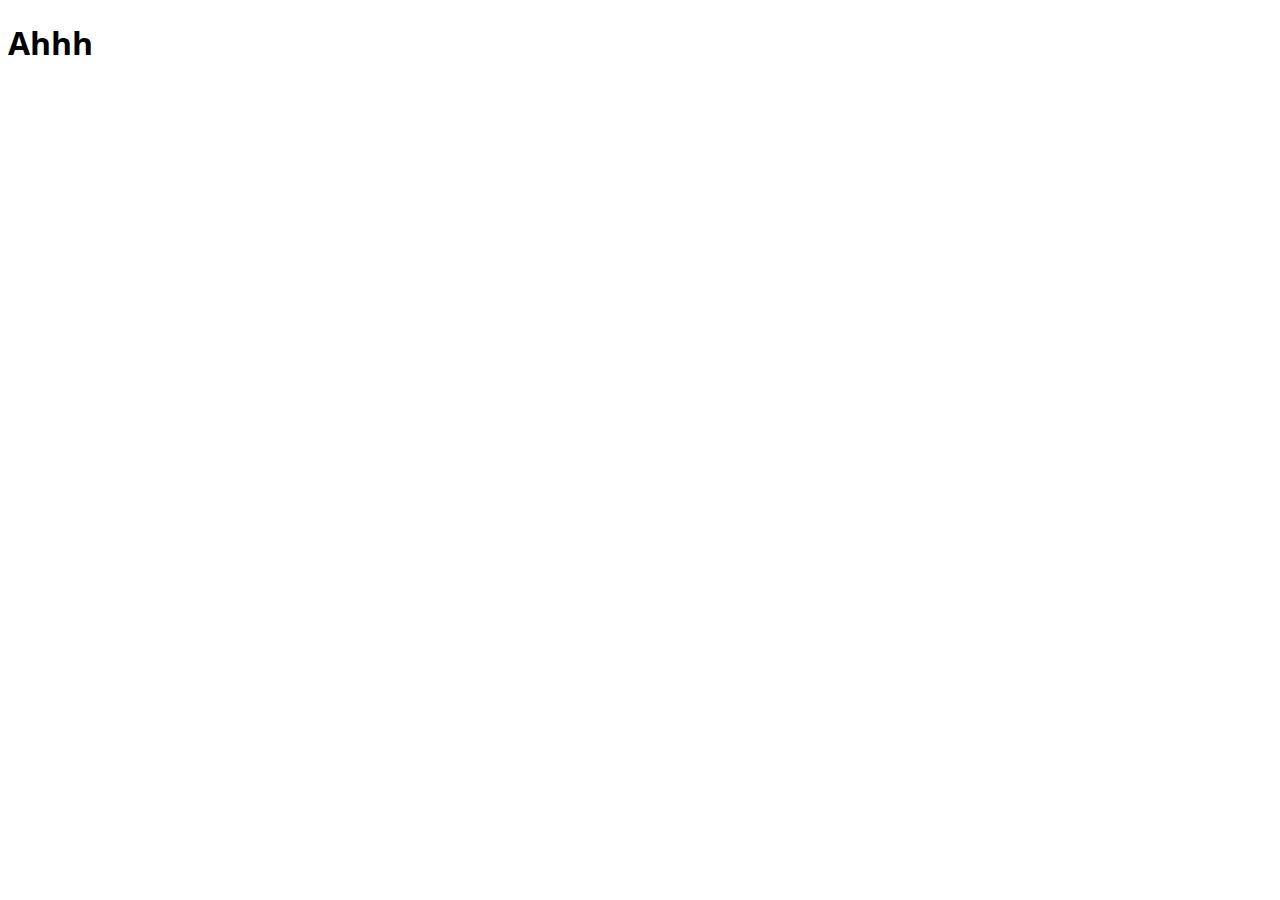
==== index.html @ d7b47904 "Google Fonts" ====
<!DOCTYPE html>
<html lang="en">
<head>
    <meta charset="UTF-8">
    <meta http-equiv="X-UA-Compatible" content="IE=edge">
    <meta name="viewport" content="width=device-width, initial-scale=1.0">
    <title>Projeto DSmovie</title>
    <link rel="stylesheet" href="css/style.css">
</head>
<body>
    <h1>Ahhh</h1>
</body>
</html>
---- css/style.css ----
@import url('https://fonts.googleapis.com/css2?family=Open+Sans:wght@300;400;700&display=swap');

* {
    font-family: 'Open Sans', sans-serif;
}
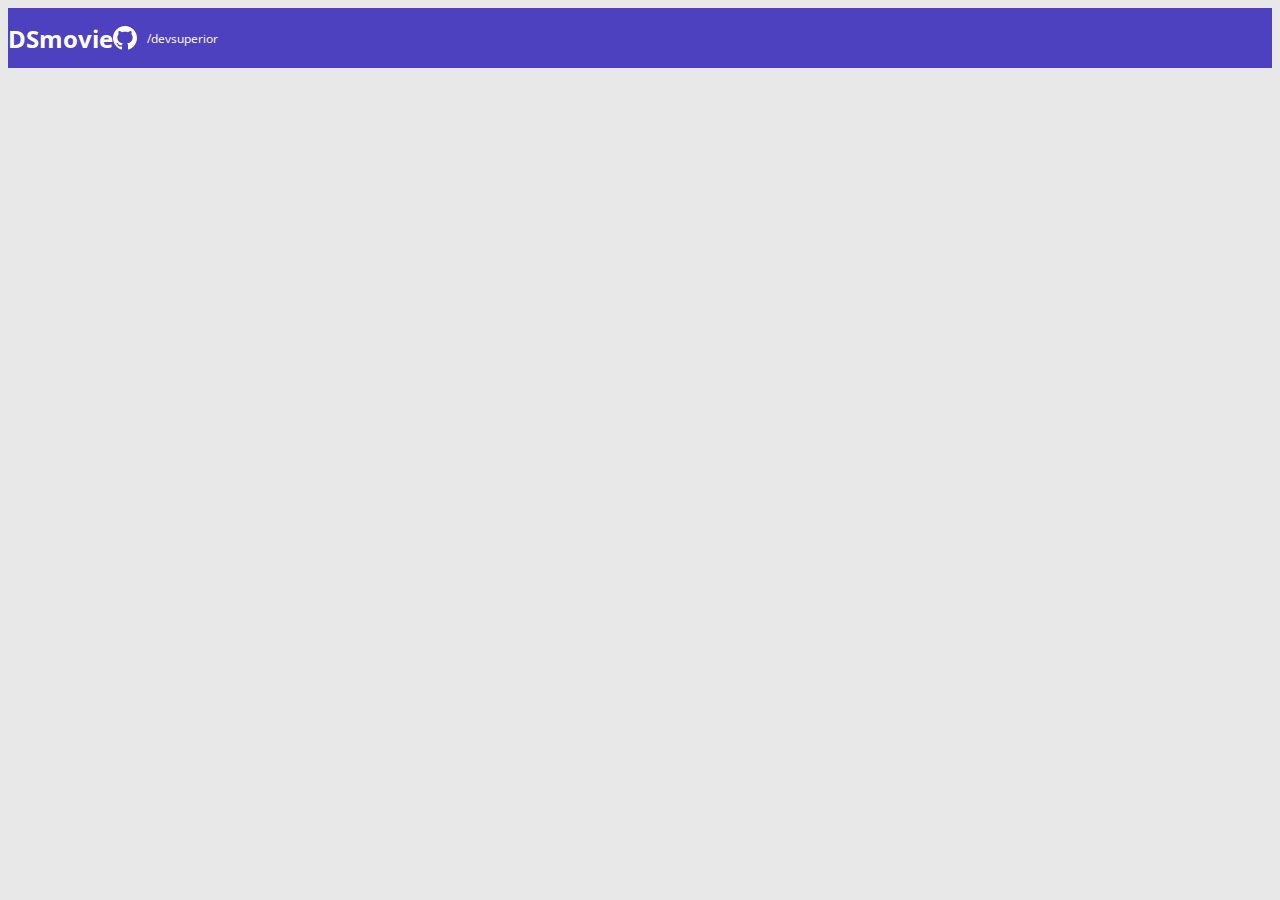
==== commit 4e6716a9: "Barra superior PARTE 2" ====
--- a/index.html
+++ b/index.html
@@ -1,13 +1,26 @@
 <!DOCTYPE html>
 <html lang="en">
+
 <head>
     <meta charset="UTF-8">
     <meta http-equiv="X-UA-Compatible" content="IE=edge">
     <meta name="viewport" content="width=device-width, initial-scale=1.0">
     <title>Projeto DSmovie</title>
+    <link href="https://cdn.jsdelivr.net/npm/bootstrap@5.1.3/dist/css/bootstrap.min.css" rel="stylesheet"
+        integrity="sha384-1BmE4kWBq78iYhFldvKuhfTAU6auU8tT94WrHftjDbrCEXSU1oBoqyl2QvZ6jIW3" crossorigin="anonymous">
     <link rel="stylesheet" href="css/style.css">
 </head>
+
 <body>
-    <h1>Ahhh</h1>
+    <header>
+        <nav class="container">
+            <h1>DSmovie</h1>
+            <div class="dsmovie-contact-container">
+                <img src="img/github.svg" alt="GitHub">
+                <a href="github.com/marcoshgss">/devsuperior</a>
+            </div>
+        </nav>
+    </header>
 </body>
+
 </html>--- a/css/style.css
+++ b/css/style.css
@@ -1,5 +1,57 @@
 @import url('https://fonts.googleapis.com/css2?family=Open+Sans:wght@300;400;700&display=swap');
 
+:root {
+    --bg-gray: #E8E8E8;
+    --color-primary: #4D41C0;
+    --white: #FFFFFF;
+}
+
 * {
+    box-sizing:border-box;
     font-family: 'Open Sans', sans-serif;
+}
+
+h1, h2, h3, h4, h5, h6 {
+    margin: 0;
+}
+
+html, body {
+    background-color: var(--bg-gray);
+}
+
+header {
+    background-color: var(--color-primary);
+    color: var(--white);
+    height: 60px;
+    display: flex;
+    align-items: center;
+}
+
+nav {
+    display: flex;
+    align-items:center;
+    justify-content: space-between;
+}
+
+nav h1 {
+    font-size: 24px;
+    font-weight: 700;
+}
+
+nav a {
+    font-size: 12px;
+    font-weight: 400;
+}
+a, a:hover {
+    text-decoration: none;
+    color: unset;
+}
+
+.dsmovie-contact-container {
+    display: flex;
+    align-items: center;
+}
+
+.dsmovie-contact-container img {
+    margin-right: 10px;
 }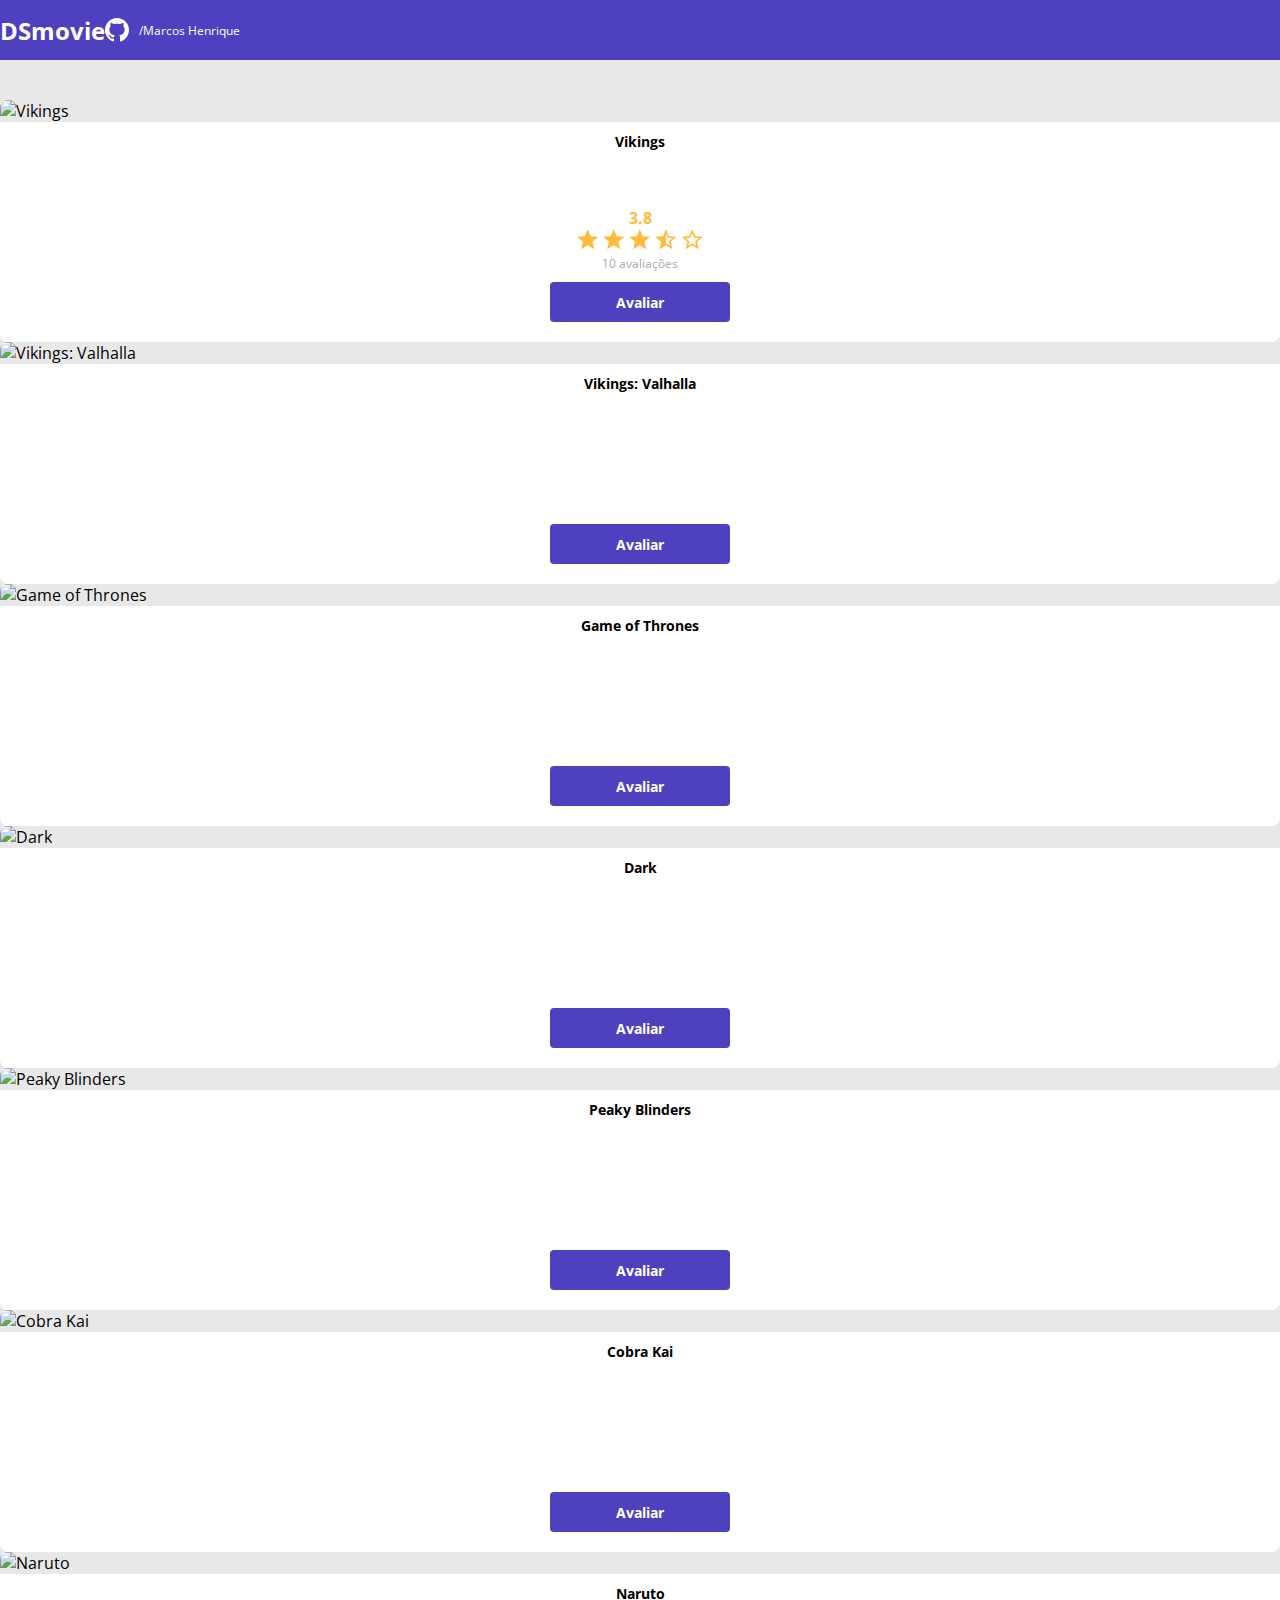
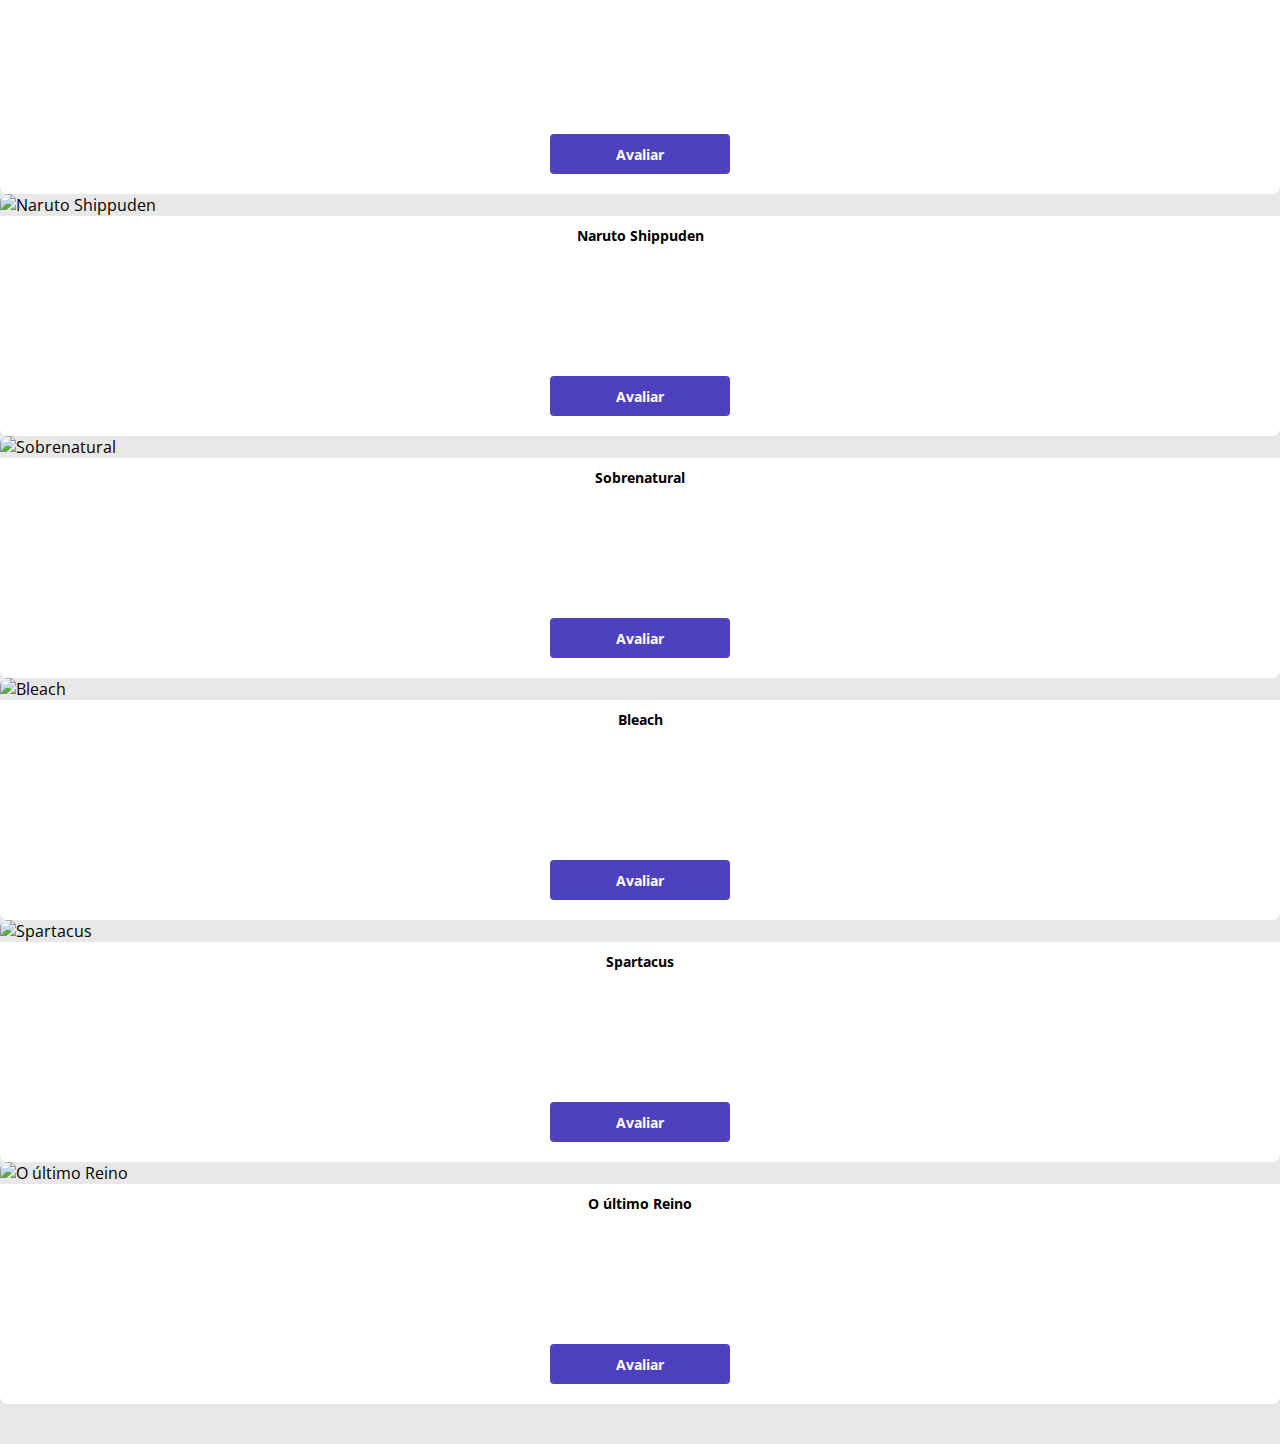
==== commit 2b23aad6: "Avaliação com estrelas" ====
--- a/index.html
+++ b/index.html
@@ -17,10 +17,161 @@
             <h1>DSmovie</h1>
             <div class="dsmovie-contact-container">
                 <img src="img/github.svg" alt="GitHub">
-                <a href="github.com/marcoshgss">/devsuperior</a>
+                <a href="github.com/marcoshgss">/Marcos Henrique</a>
             </div>
         </nav>
     </header>
+
+    <main>
+        <section id="dsmovie-card-list" class="container">
+
+            <div class="row">
+
+                <div class="col-sm-6 col-lg-4 col-xl-3 mb-3">     <!--Responsividade -->
+                    <div class="dsmovie-card">
+                        <img src="https://www.themoviedb.org/t/p/w500_and_h282_face/54kFJxbMdlCwGZstCGGcLNXIisU.jpg" alt="Vikings">
+                        <div class="dsmovie-card-description">
+                            <h3>Vikings</h3>
+                            <div class="dsmovie-card-description-bottom">
+                                <h4>3.8</h4>
+                                <div>
+                                    <img src="img/vect.svg" alt="Star">
+                                    <img src="img/vect.svg" alt="Star">
+                                    <img src="img/vect.svg" alt="Star">
+                                    <img src="img/star-half.svg" alt="Star">
+                                    <img src="img/star-empty.svg" alt="Star">
+                                </div>
+                                <p>10 avaliações</p>
+                                <a class="dsmovie-btn" href="form.html">Avaliar</a>
+                            </div>
+                        </div>
+                    </div>
+                </div>
+
+                <div class="col-sm-6 col-lg-4 col-xl-3 mb-3">
+                    <div class="dsmovie-card">
+                        <img src="https://www.themoviedb.org/t/p/w533_and_h300_bestv2/6eCyV8xiu8Zpiq3bK0Gd6Z5rkOH.jpg"
+                            alt="Vikings: Valhalla">
+                        <div class="dsmovie-card-description">
+                            <h3>Vikings: Valhalla</h3>
+                            <a class="dsmovie-btn" href="form.html">Avaliar</a>
+                        </div>
+                    </div>
+                </div>
+
+                <div class="col-sm-6 col-lg-4 col-xl-3 mb-3">
+                    <div class="dsmovie-card">
+                        <img src="https://www.themoviedb.org/t/p/w533_and_h300_bestv2/sVetwWS1zHN3LQqP2ApGbkQmF2y.jpg"
+                            alt="Game of Thrones">
+                        <div class="dsmovie-card-description">
+                            <h3>Game of Thrones</h3>
+                            <a class="dsmovie-btn" href="form.html">Avaliar</a>
+                        </div>
+                    </div>
+                </div>
+
+                <div class="col-sm-6 col-lg-4 col-xl-3 mb-3">
+                    <div class="dsmovie-card">
+                        <img src="https://www.themoviedb.org/t/p/w533_and_h300_bestv2/75HgaphatW0PDI3XIHQWZUpbhn6.jpg"
+                            alt="Dark">
+                        <div class="dsmovie-card-description">
+                            <h3>Dark</h3>
+                            <a class="dsmovie-btn" href="form.html">Avaliar</a>
+                        </div>
+                    </div>
+                </div>
+
+                <div class="col-sm-6 col-lg-4 col-xl-3 mb-3">
+                    <div class="dsmovie-card">
+                        <img src="https://www.themoviedb.org/t/p/original/wiE9doxiLwq3WCGamDIOb2PqBqc.jpg"
+                            alt="Peaky Blinders">
+                        <div class="dsmovie-card-description">
+                            <h3>Peaky Blinders</h3>
+                            <a class="dsmovie-btn" href="form.html">Avaliar</a>
+                        </div>
+                    </div>
+                </div>
+
+                <div class="col-sm-6 col-lg-4 col-xl-3 mb-3">
+                    <div class="dsmovie-card">
+                        <img src="https://www.themoviedb.org/t/p/w533_and_h300_bestv2/5NrSIzfcBOFI9HRGV4nRYgMGhDU.jpg"
+                            alt="Cobra Kai">
+                        <div class="dsmovie-card-description">
+                            <h3>Cobra Kai</h3>
+                            <a class="dsmovie-btn" href="form.html">Avaliar</a>
+                        </div>
+                    </div>
+                </div>
+
+                <div class="col-sm-6 col-lg-4 col-xl-3 mb-3">
+                    <div class="dsmovie-card">
+                        <img src="https://www.themoviedb.org/t/p/original/qSkN8iour1QcbAoyHOoypBfkX5C.jpg" alt="Naruto">
+                        <div class="dsmovie-card-description">
+                            <h3>Naruto</h3>
+                            <a class="dsmovie-btn" href="form.html">Avaliar</a>
+                        </div>
+                    </div>
+                </div>
+
+                <div class="col-sm-6 col-lg-4 col-xl-3 mb-3">
+                    <div class="dsmovie-card">
+                        <img src="https://www.themoviedb.org/t/p/original/ybOUcd0kijnd7PLhLABfT59g0Lq.jpg"
+                            alt="Naruto Shippuden">
+                        <div class="dsmovie-card-description">
+                            <h3>Naruto Shippuden</h3>
+                            <a class="dsmovie-btn" href="form.html">Avaliar</a>
+                        </div>
+                    </div>
+                </div>
+
+                <div class="col-sm-6 col-lg-4 col-xl-3 mb-3">
+                    <div class="dsmovie-card">
+                        <img src="https://www.themoviedb.org/t/p/original/hwbvLcASBXmYLPni5fEXQpdG1EX.jpg"
+                            alt="Sobrenatural">
+                        <div class="dsmovie-card-description">
+                            <h3>Sobrenatural</h3>
+                            <a class="dsmovie-btn" href="form.html">Avaliar</a>
+                        </div>
+                    </div>
+                </div>
+
+                <div class="col-sm-6 col-lg-4 col-xl-3 mb-3">
+                    <div class="dsmovie-card">
+                        <img src="https://www.themoviedb.org/t/p/original/oeKouYfU9p6i6Jjh3Q920MbVVTA.jpg" alt="Bleach">
+                        <div class="dsmovie-card-description">
+                            <h3>Bleach</h3>
+                            <a class="dsmovie-btn" href="form.html">Avaliar</a>
+                        </div>
+                    </div>
+                </div>
+
+                <div class="col-sm-6 col-lg-4 col-xl-3 mb-3">
+                    <div class="dsmovie-card">
+                        <img src="https://www.themoviedb.org/t/p/original/fdDGZ0Y8QMl8WO8iphDyNHY1QA7.jpg"
+                            alt="Spartacus">
+                        <div class="dsmovie-card-description">
+                            <h3>Spartacus</h3>
+                            <a class="dsmovie-btn" href="form.html">Avaliar</a>
+                        </div>
+                    </div>
+                </div>
+
+                <div class="col-sm-6 col-lg-4 col-xl-3 mb-3">
+                    <div class="dsmovie-card">
+                        <img src="https://www.themoviedb.org/t/p/original/hE0LXTjWvt4XIlbWOigSxjEt4Do.jpg"
+                            alt="O último Reino">
+                        <div class="dsmovie-card-description">
+                            <h3>O último Reino</h3>
+                            <a class="dsmovie-btn" href="form.html">Avaliar</a>
+                        </div>
+                    </div>
+                </div>
+            </div>
+
+        </section>
+
+    </main>
+
 </body>
 
 </html>--- a/css/style.css
+++ b/css/style.css
@@ -2,12 +2,16 @@
 
 :root {
     --bg-gray: #E8E8E8;
+    --text-greay: #4A4A4A;
     --color-primary: #4D41C0;
     --white: #FFFFFF;
+    --text-light-greay: #aaa;
+    --star-yallow: #FFBB3A;
 }
 
 * {
-    box-sizing:border-box;
+    margin: 0;
+    box-sizing: border-box;
     font-family: 'Open Sans', sans-serif;
 }
 
@@ -54,4 +58,114 @@
 
 .dsmovie-contact-container img {
     margin-right: 10px;
+}
+
+#dsmovie-card-list {
+    padding: 40px 0;
+}
+
+.dsmovie-card {
+    width: 100%;
+
+}
+
+.dsmovie-card img {
+    width: 100%;
+    border-radius: 8px 8px 0 0;
+}
+
+.dsmovie-card-description {
+    background-color: var(--white);
+    padding: 10px 20px 20px 20px;
+    display: flex;
+    flex-direction: column;
+    align-items: center;
+    justify-content: space-between;
+    border-radius: 0 0 8px 8px;
+    height: 220px;
+}
+
+.dsmovie-card-description h3 {
+    font-size: 14px;
+    font-weight: 700;
+    margin-bottom: 25px;
+    text-align: center;
+}
+
+.dsmovie-card-description-bottom {
+    display: flex;
+    flex-direction: column;
+    align-items: center;
+}
+
+.dsmovie-card-description-bottom h4 {
+    font-size: 16px;
+    font-weight: 700;
+    color: var(--star-yallow);
+}
+
+.dsmovie-card-description-bottom img {
+    width: 22px;
+}
+
+.dsmovie-card-description-bottom p {
+    font-size: 12px;
+    font-weight: 400;
+    color: var(--text-light-greay);
+    margin-bottom: 10px;
+}
+
+.dsmovie-btn, .dsmovie-btn:hover {
+    width: 180px;
+    height: 40px;
+    background-color: var(--color-primary);
+    color: var(--white);
+    font-size: 14px;
+    font-weight: 700;
+    display: flex;
+    align-items:center;
+    justify-content: center;
+    border-radius: 4px;
+    border: 0;
+}
+
+.dsmovie-form-container{
+    padding: 40px 0;
+    max-width: 450px;
+}
+
+.dsmovie-form-description {
+    background-color: var(--white);
+    padding: 20px;
+    display: flex;
+    flex-direction: column;
+    align-items: center;
+    border-radius: 0 0 8px 8px;
+}
+
+.dsmovie-form {
+    width: 100%;
+}
+
+.dsmovie-form-description h3{
+    font-size: 13px;
+    font-weight: 700;
+    margin-bottom: 20px;
+}
+
+.dsmovie-form-group {
+    margin-bottom: 20px;
+}
+
+.dsmovie-form-group {
+    font-size: 12px;
+    color: var(--text-light-greay);
+}
+
+.dsmovie-form-btn-container {
+    height: 100px;
+    display: flex;
+    flex-direction: column;
+    align-items: center;
+    justify-content: space-between;
 }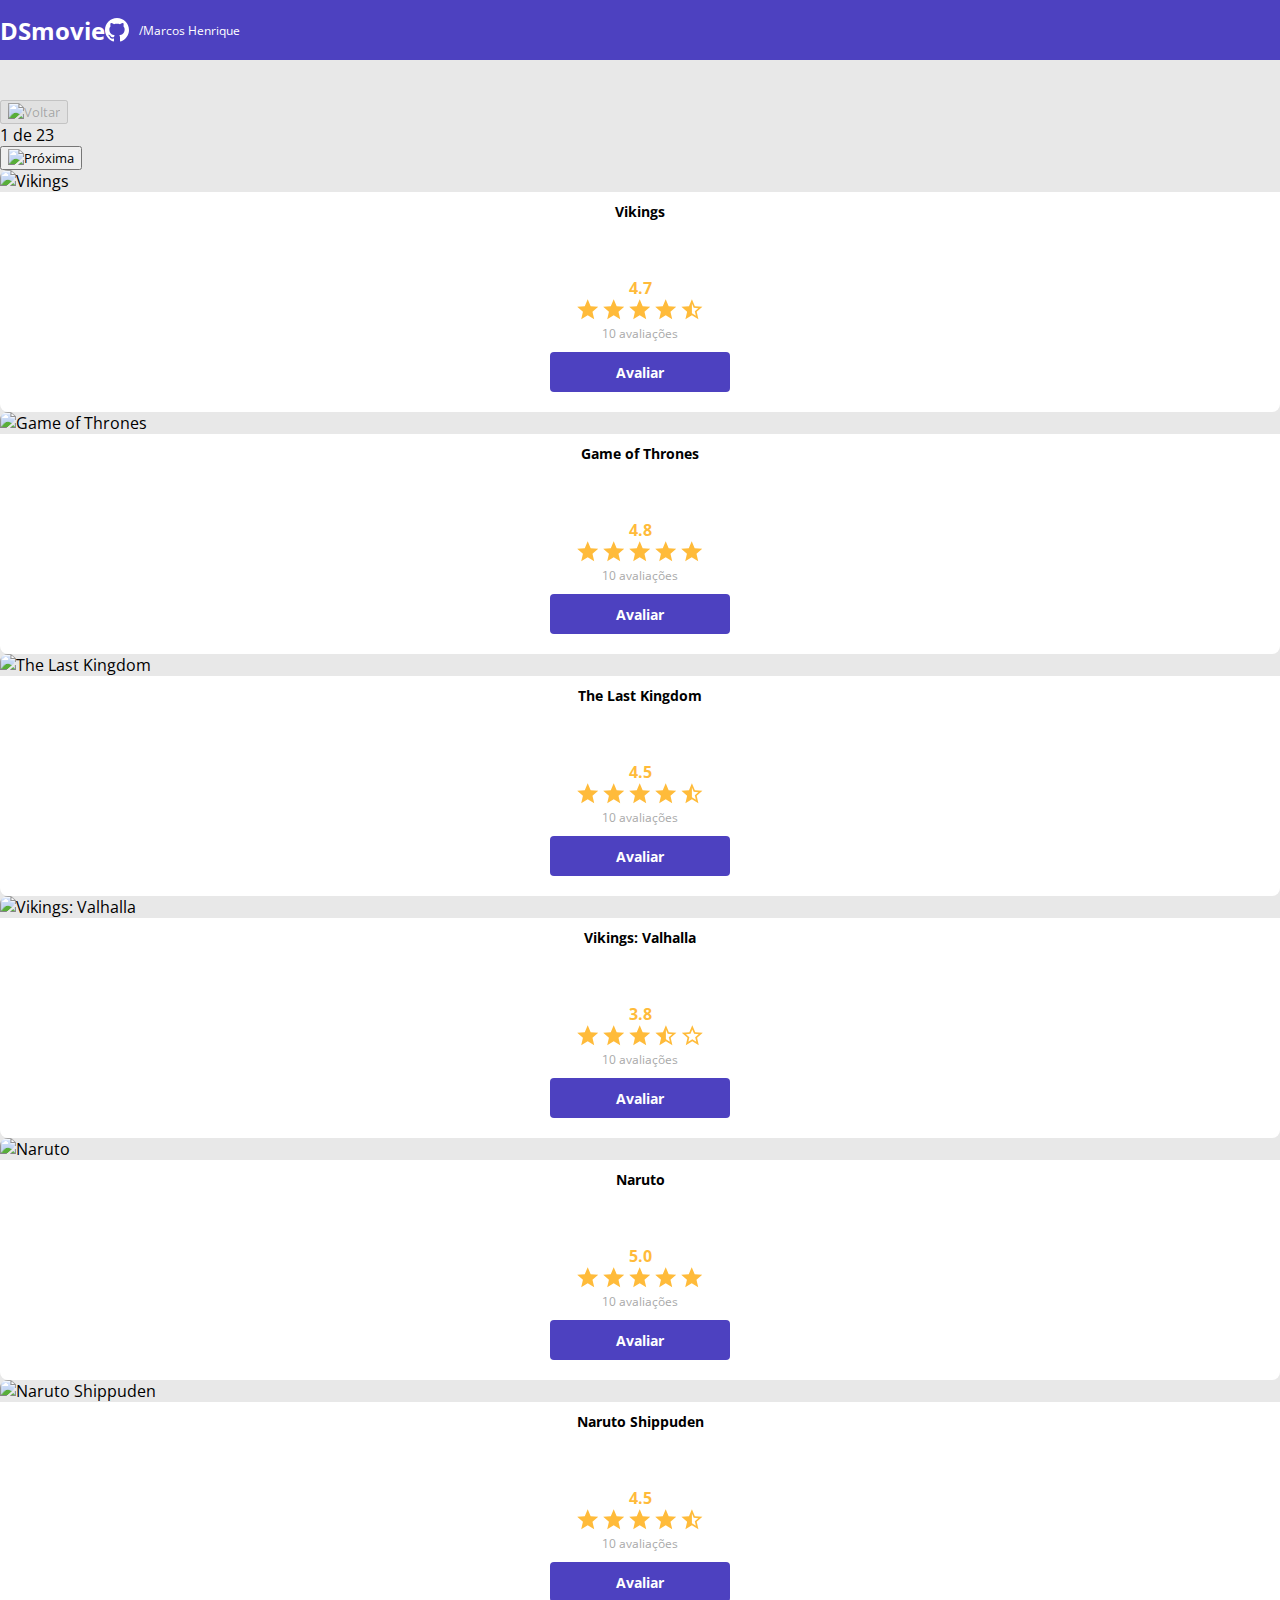
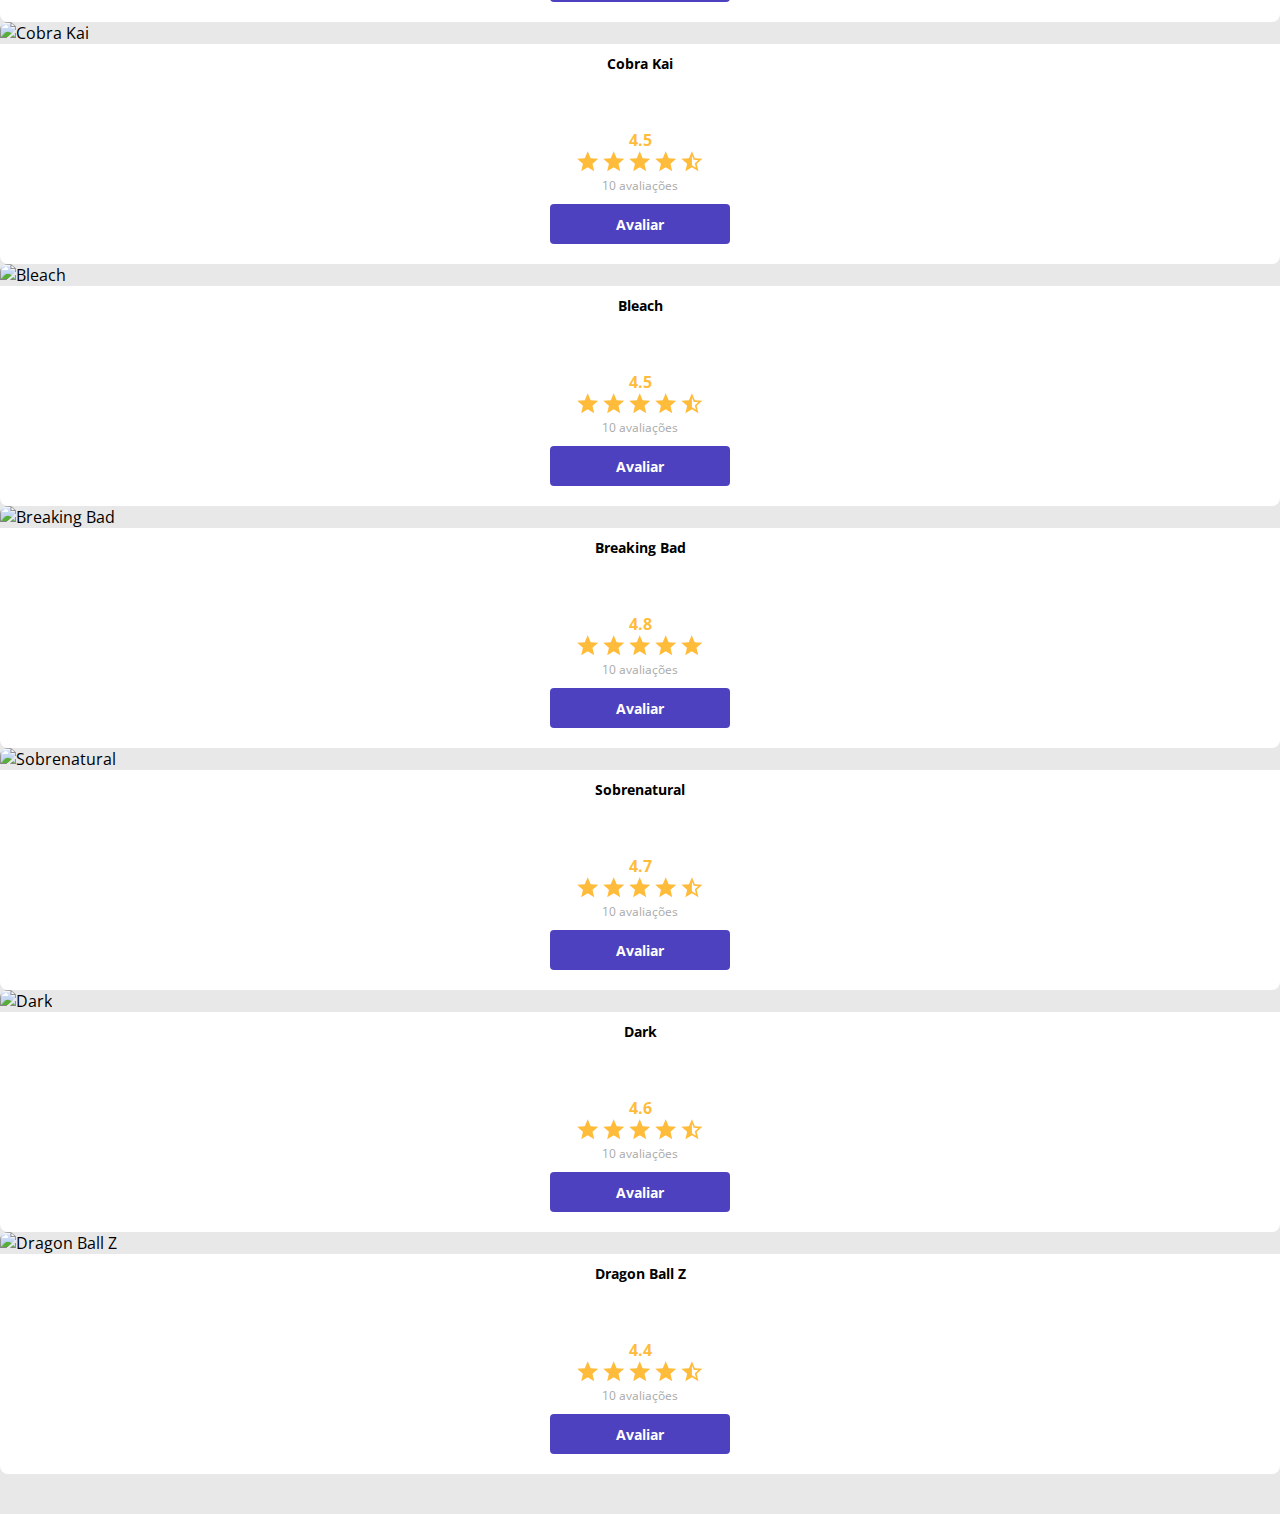
==== commit 877b6f90: "Coloquei outros tipos de series" ====
--- a/index.html
+++ b/index.html
@@ -25,6 +25,18 @@
     <main>
         <section id="dsmovie-card-list" class="container">
 
+            <div class="dsmovie-pagination-container">
+                <div class="dsmovie-pagination-box">
+                    <button disabled> 
+                        <img src="img/arrow.svg" alt="Voltar">
+                    </button>
+                    <p>1 de 23</p>
+                    <button>
+                        <img class="dsmovie-flip-horizontal" src="img/arrow.svg" alt="Próxima">
+                    </button>
+                </div>
+            </div>
+
             <div class="row">
 
                 <div class="col-sm-6 col-lg-4 col-xl-3 mb-3">     <!--Responsividade -->
@@ -33,6 +45,69 @@
                         <div class="dsmovie-card-description">
                             <h3>Vikings</h3>
                             <div class="dsmovie-card-description-bottom">
+                                <h4>4.7</h4>
+                                <div>
+                                    <img src="img/vect.svg" alt="Star">
+                                    <img src="img/vect.svg" alt="Star">
+                                    <img src="img/vect.svg" alt="Star">
+                                    <img src="img/vect.svg" alt="Star">
+                                    <img src="img/star-half.svg" alt="Star">
+                                </div>
+                                <p>10 avaliações</p>
+                                <a class="dsmovie-btn" href="form.html">Avaliar</a>
+                            </div>
+                        </div>
+                    </div>
+                </div>
+
+                <div class="col-sm-6 col-lg-4 col-xl-3 mb-3">     <!--Responsividade -->
+                    <div class="dsmovie-card">
+                        <img src="https://www.themoviedb.org/t/p/original/1oICoQA7bgyyOhDVrPi2iR1CbmH.jpg" alt="Game of Thrones">
+                        <div class="dsmovie-card-description">
+                            <h3>Game of Thrones</h3>
+                            <div class="dsmovie-card-description-bottom">
+                                <h4>4.8</h4>
+                                <div>
+                                    <img src="img/vect.svg" alt="Star">
+                                    <img src="img/vect.svg" alt="Star">
+                                    <img src="img/vect.svg" alt="Star">
+                                    <img src="img/vect.svg" alt="Star">
+                                    <img src="img/vect.svg" alt="Star">
+                                </div>
+                                <p>10 avaliações</p>
+                                <a class="dsmovie-btn" href="form.html">Avaliar</a>
+                            </div>
+                        </div>
+                    </div>
+                </div>
+
+                <div class="col-sm-6 col-lg-4 col-xl-3 mb-3">     <!--Responsividade -->
+                    <div class="dsmovie-card">
+                        <img src="https://www.themoviedb.org/t/p/w533_and_h300_bestv2/QbtctI8EzlhsyFDMUMyG3fli8B.jpg" alt="The Last Kingdom">
+                        <div class="dsmovie-card-description">
+                            <h3>The Last Kingdom</h3>
+                            <div class="dsmovie-card-description-bottom">
+                                <h4>4.5</h4>
+                                <div>
+                                    <img src="img/vect.svg" alt="Star">
+                                    <img src="img/vect.svg" alt="Star">
+                                    <img src="img/vect.svg" alt="Star">
+                                    <img src="img/vect.svg" alt="Star">
+                                    <img src="img/star-half.svg" alt="Star">
+                                </div>
+                                <p>10 avaliações</p>
+                                <a class="dsmovie-btn" href="form.html">Avaliar</a>
+                            </div>
+                        </div>
+                    </div>
+                </div>
+
+                <div class="col-sm-6 col-lg-4 col-xl-3 mb-3">     <!--Responsividade -->
+                    <div class="dsmovie-card">
+                        <img src="https://www.themoviedb.org/t/p/w533_and_h300_bestv2/6eCyV8xiu8Zpiq3bK0Gd6Z5rkOH.jpg" alt="Vikings: Valhalla">
+                        <div class="dsmovie-card-description">
+                            <h3>Vikings: Valhalla</h3>
+                            <div class="dsmovie-card-description-bottom">
                                 <h4>3.8</h4>
                                 <div>
                                     <img src="img/vect.svg" alt="Star">
@@ -48,124 +123,175 @@
                     </div>
                 </div>
 
-                <div class="col-sm-6 col-lg-4 col-xl-3 mb-3">
-                    <div class="dsmovie-card">
-                        <img src="https://www.themoviedb.org/t/p/w533_and_h300_bestv2/6eCyV8xiu8Zpiq3bK0Gd6Z5rkOH.jpg"
-                            alt="Vikings: Valhalla">
-                        <div class="dsmovie-card-description">
-                            <h3>Vikings: Valhalla</h3>
-                            <a class="dsmovie-btn" href="form.html">Avaliar</a>
-                        </div>
-                    </div>
-                </div>
-
-                <div class="col-sm-6 col-lg-4 col-xl-3 mb-3">
-                    <div class="dsmovie-card">
-                        <img src="https://www.themoviedb.org/t/p/w533_and_h300_bestv2/sVetwWS1zHN3LQqP2ApGbkQmF2y.jpg"
-                            alt="Game of Thrones">
-                        <div class="dsmovie-card-description">
-                            <h3>Game of Thrones</h3>
-                            <a class="dsmovie-btn" href="form.html">Avaliar</a>
-                        </div>
-                    </div>
-                </div>
-
-                <div class="col-sm-6 col-lg-4 col-xl-3 mb-3">
-                    <div class="dsmovie-card">
-                        <img src="https://www.themoviedb.org/t/p/w533_and_h300_bestv2/75HgaphatW0PDI3XIHQWZUpbhn6.jpg"
-                            alt="Dark">
+                <div class="col-sm-6 col-lg-4 col-xl-3 mb-3">     <!--Responsividade -->
+                    <div class="dsmovie-card">
+                        <img src="https://wallpapercave.com/wp/wp2715260.jpg" alt="Naruto">
+                        <div class="dsmovie-card-description">
+                            <h3>Naruto</h3>
+                            <div class="dsmovie-card-description-bottom">
+                                <h4>5.0</h4>
+                                <div>
+                                    <img src="img/vect.svg" alt="Star">
+                                    <img src="img/vect.svg" alt="Star">
+                                    <img src="img/vect.svg" alt="Star">
+                                    <img src="img/vect.svg" alt="Star">
+                                    <img src="img/vect.svg" alt="Star">
+                                </div>
+                                <p>10 avaliações</p>
+                                <a class="dsmovie-btn" href="form.html">Avaliar</a>
+                            </div>
+                        </div>
+                    </div>
+                </div>
+
+                <div class="col-sm-6 col-lg-4 col-xl-3 mb-3">     <!--Responsividade -->
+                    <div class="dsmovie-card">
+                        <img src="https://www.themoviedb.org/t/p/original/ybOUcd0kijnd7PLhLABfT59g0Lq.jpg" alt="Naruto Shippuden">
+                        <div class="dsmovie-card-description">
+                            <h3>Naruto Shippuden</h3>
+                            <div class="dsmovie-card-description-bottom">
+                                <h4>4.5</h4>
+                                <div>
+                                    <img src="img/vect.svg" alt="Star">
+                                    <img src="img/vect.svg" alt="Star">
+                                    <img src="img/vect.svg" alt="Star">
+                                    <img src="img/vect.svg" alt="Star">
+                                    <img src="img/star-half.svg" alt="Star">
+                                </div>
+                                <p>10 avaliações</p>
+                                <a class="dsmovie-btn" href="form.html">Avaliar</a>
+                            </div>
+                        </div>
+                    </div>
+                </div>
+
+                <div class="col-sm-6 col-lg-4 col-xl-3 mb-3">     <!--Responsividade -->
+                    <div class="dsmovie-card">
+                        <img src="https://www.themoviedb.org/t/p/w533_and_h300_bestv2/5NrSIzfcBOFI9HRGV4nRYgMGhDU.jpg" alt="Cobra Kai">
+                        <div class="dsmovie-card-description">
+                            <h3>Cobra Kai</h3>
+                            <div class="dsmovie-card-description-bottom">
+                                <h4>4.5</h4>
+                                <div>
+                                    <img src="img/vect.svg" alt="Star">
+                                    <img src="img/vect.svg" alt="Star">
+                                    <img src="img/vect.svg" alt="Star">
+                                    <img src="img/vect.svg" alt="Star">
+                                    <img src="img/star-half.svg" alt="Star">
+                                </div>
+                                <p>10 avaliações</p>
+                                <a class="dsmovie-btn" href="form.html">Avaliar</a>
+                            </div>
+                        </div>
+                    </div>
+                </div>
+
+                <div class="col-sm-6 col-lg-4 col-xl-3 mb-3">     <!--Responsividade -->
+                    <div class="dsmovie-card">
+                        <img src="https://wallpapercave.com/wp/wp2852288.jpg" alt="Bleach">
+                        <div class="dsmovie-card-description">
+                            <h3>Bleach</h3>
+                            <div class="dsmovie-card-description-bottom">
+                                <h4>4.5</h4>
+                                <div>
+                                    <img src="img/vect.svg" alt="Star">
+                                    <img src="img/vect.svg" alt="Star">
+                                    <img src="img/vect.svg" alt="Star">
+                                    <img src="img/vect.svg" alt="Star">
+                                    <img src="img/star-half.svg" alt="Star">
+                                </div>
+                                <p>10 avaliações</p>
+                                <a class="dsmovie-btn" href="form.html">Avaliar</a>
+                            </div>
+                        </div>
+                    </div>
+                </div>
+
+                <div class="col-sm-6 col-lg-4 col-xl-3 mb-3">     <!--Responsividade -->
+                    <div class="dsmovie-card">
+                        <img src="https://www.themoviedb.org/t/p/original/scGGbGjVbNyqKbJ6QnlPPY5je0v.jpg" alt="Breaking Bad">
+                        <div class="dsmovie-card-description">
+                            <h3>Breaking Bad</h3>
+                            <div class="dsmovie-card-description-bottom">
+                                <h4>4.8</h4>
+                                <div>
+                                    <img src="img/vect.svg" alt="Star">
+                                    <img src="img/vect.svg" alt="Star">
+                                    <img src="img/vect.svg" alt="Star">
+                                    <img src="img/vect.svg" alt="Star">
+                                    <img src="img/vect.svg" alt="Star">
+                                </div>
+                                <p>10 avaliações</p>
+                                <a class="dsmovie-btn" href="form.html">Avaliar</a>
+                            </div>
+                        </div>
+                    </div>
+                </div>
+
+                <div class="col-sm-6 col-lg-4 col-xl-3 mb-3">     <!--Responsividade -->
+                    <div class="dsmovie-card">
+                        <img src="https://www.themoviedb.org/t/p/original/hwbvLcASBXmYLPni5fEXQpdG1EX.jpg" alt="Sobrenatural">
+                        <div class="dsmovie-card-description">
+                            <h3>Sobrenatural</h3>
+                            <div class="dsmovie-card-description-bottom">
+                                <h4>4.7</h4>
+                                <div>
+                                    <img src="img/vect.svg" alt="Star">
+                                    <img src="img/vect.svg" alt="Star">
+                                    <img src="img/vect.svg" alt="Star">
+                                    <img src="img/vect.svg" alt="Star">
+                                    <img src="img/star-half.svg" alt="Star">
+                                </div>
+                                <p>10 avaliações</p>
+                                <a class="dsmovie-btn" href="form.html">Avaliar</a>
+                            </div>
+                        </div>
+                    </div>
+                </div>
+
+                <div class="col-sm-6 col-lg-4 col-xl-3 mb-3">     <!--Responsividade -->
+                    <div class="dsmovie-card">
+                        <img src="https://www.themoviedb.org/t/p/original/bCr7Ph88sCMavpiJmjnAlvvuCqa.jpg" alt="Dark">
                         <div class="dsmovie-card-description">
                             <h3>Dark</h3>
-                            <a class="dsmovie-btn" href="form.html">Avaliar</a>
-                        </div>
-                    </div>
-                </div>
-
-                <div class="col-sm-6 col-lg-4 col-xl-3 mb-3">
-                    <div class="dsmovie-card">
-                        <img src="https://www.themoviedb.org/t/p/original/wiE9doxiLwq3WCGamDIOb2PqBqc.jpg"
-                            alt="Peaky Blinders">
-                        <div class="dsmovie-card-description">
-                            <h3>Peaky Blinders</h3>
-                            <a class="dsmovie-btn" href="form.html">Avaliar</a>
-                        </div>
-                    </div>
-                </div>
-
-                <div class="col-sm-6 col-lg-4 col-xl-3 mb-3">
-                    <div class="dsmovie-card">
-                        <img src="https://www.themoviedb.org/t/p/w533_and_h300_bestv2/5NrSIzfcBOFI9HRGV4nRYgMGhDU.jpg"
-                            alt="Cobra Kai">
-                        <div class="dsmovie-card-description">
-                            <h3>Cobra Kai</h3>
-                            <a class="dsmovie-btn" href="form.html">Avaliar</a>
-                        </div>
-                    </div>
-                </div>
-
-                <div class="col-sm-6 col-lg-4 col-xl-3 mb-3">
-                    <div class="dsmovie-card">
-                        <img src="https://www.themoviedb.org/t/p/original/qSkN8iour1QcbAoyHOoypBfkX5C.jpg" alt="Naruto">
-                        <div class="dsmovie-card-description">
-                            <h3>Naruto</h3>
-                            <a class="dsmovie-btn" href="form.html">Avaliar</a>
-                        </div>
-                    </div>
-                </div>
-
-                <div class="col-sm-6 col-lg-4 col-xl-3 mb-3">
-                    <div class="dsmovie-card">
-                        <img src="https://www.themoviedb.org/t/p/original/ybOUcd0kijnd7PLhLABfT59g0Lq.jpg"
-                            alt="Naruto Shippuden">
-                        <div class="dsmovie-card-description">
-                            <h3>Naruto Shippuden</h3>
-                            <a class="dsmovie-btn" href="form.html">Avaliar</a>
-                        </div>
-                    </div>
-                </div>
-
-                <div class="col-sm-6 col-lg-4 col-xl-3 mb-3">
-                    <div class="dsmovie-card">
-                        <img src="https://www.themoviedb.org/t/p/original/hwbvLcASBXmYLPni5fEXQpdG1EX.jpg"
-                            alt="Sobrenatural">
-                        <div class="dsmovie-card-description">
-                            <h3>Sobrenatural</h3>
-                            <a class="dsmovie-btn" href="form.html">Avaliar</a>
-                        </div>
-                    </div>
-                </div>
-
-                <div class="col-sm-6 col-lg-4 col-xl-3 mb-3">
-                    <div class="dsmovie-card">
-                        <img src="https://www.themoviedb.org/t/p/original/oeKouYfU9p6i6Jjh3Q920MbVVTA.jpg" alt="Bleach">
-                        <div class="dsmovie-card-description">
-                            <h3>Bleach</h3>
-                            <a class="dsmovie-btn" href="form.html">Avaliar</a>
-                        </div>
-                    </div>
-                </div>
-
-                <div class="col-sm-6 col-lg-4 col-xl-3 mb-3">
-                    <div class="dsmovie-card">
-                        <img src="https://www.themoviedb.org/t/p/original/fdDGZ0Y8QMl8WO8iphDyNHY1QA7.jpg"
-                            alt="Spartacus">
-                        <div class="dsmovie-card-description">
-                            <h3>Spartacus</h3>
-                            <a class="dsmovie-btn" href="form.html">Avaliar</a>
-                        </div>
-                    </div>
-                </div>
-
-                <div class="col-sm-6 col-lg-4 col-xl-3 mb-3">
-                    <div class="dsmovie-card">
-                        <img src="https://www.themoviedb.org/t/p/original/hE0LXTjWvt4XIlbWOigSxjEt4Do.jpg"
-                            alt="O último Reino">
-                        <div class="dsmovie-card-description">
-                            <h3>O último Reino</h3>
-                            <a class="dsmovie-btn" href="form.html">Avaliar</a>
-                        </div>
-                    </div>
-                </div>
+                            <div class="dsmovie-card-description-bottom">
+                                <h4>4.6</h4>
+                                <div>
+                                    <img src="img/vect.svg" alt="Star">
+                                    <img src="img/vect.svg" alt="Star">
+                                    <img src="img/vect.svg" alt="Star">
+                                    <img src="img/vect.svg" alt="Star">
+                                    <img src="img/star-half.svg" alt="Star">
+                                </div>
+                                <p>10 avaliações</p>
+                                <a class="dsmovie-btn" href="form.html">Avaliar</a>
+                            </div>
+                        </div>
+                    </div>
+                </div>
+
+                <div class="col-sm-6 col-lg-4 col-xl-3 mb-3">     <!--Responsividade -->
+                    <div class="dsmovie-card">
+                        <img src="https://www.themoviedb.org/t/p/original/y1DQTFlJAn8mhDQx9PMUfYTO78j.jpg" alt="Dragon Ball Z">
+                        <div class="dsmovie-card-description">
+                            <h3>Dragon Ball Z</h3>
+                            <div class="dsmovie-card-description-bottom">
+                                <h4>4.4</h4>
+                                <div>
+                                    <img src="img/vect.svg" alt="Star">
+                                    <img src="img/vect.svg" alt="Star">
+                                    <img src="img/vect.svg" alt="Star">
+                                    <img src="img/vect.svg" alt="Star">
+                                    <img src="img/star-half.svg" alt="Star">
+                                </div>
+                                <p>10 avaliações</p>
+                                <a class="dsmovie-btn" href="form.html">Avaliar</a>
+                            </div>
+                        </div>
+                    </div>
+                </div>
+
+
             </div>
 
         </section>
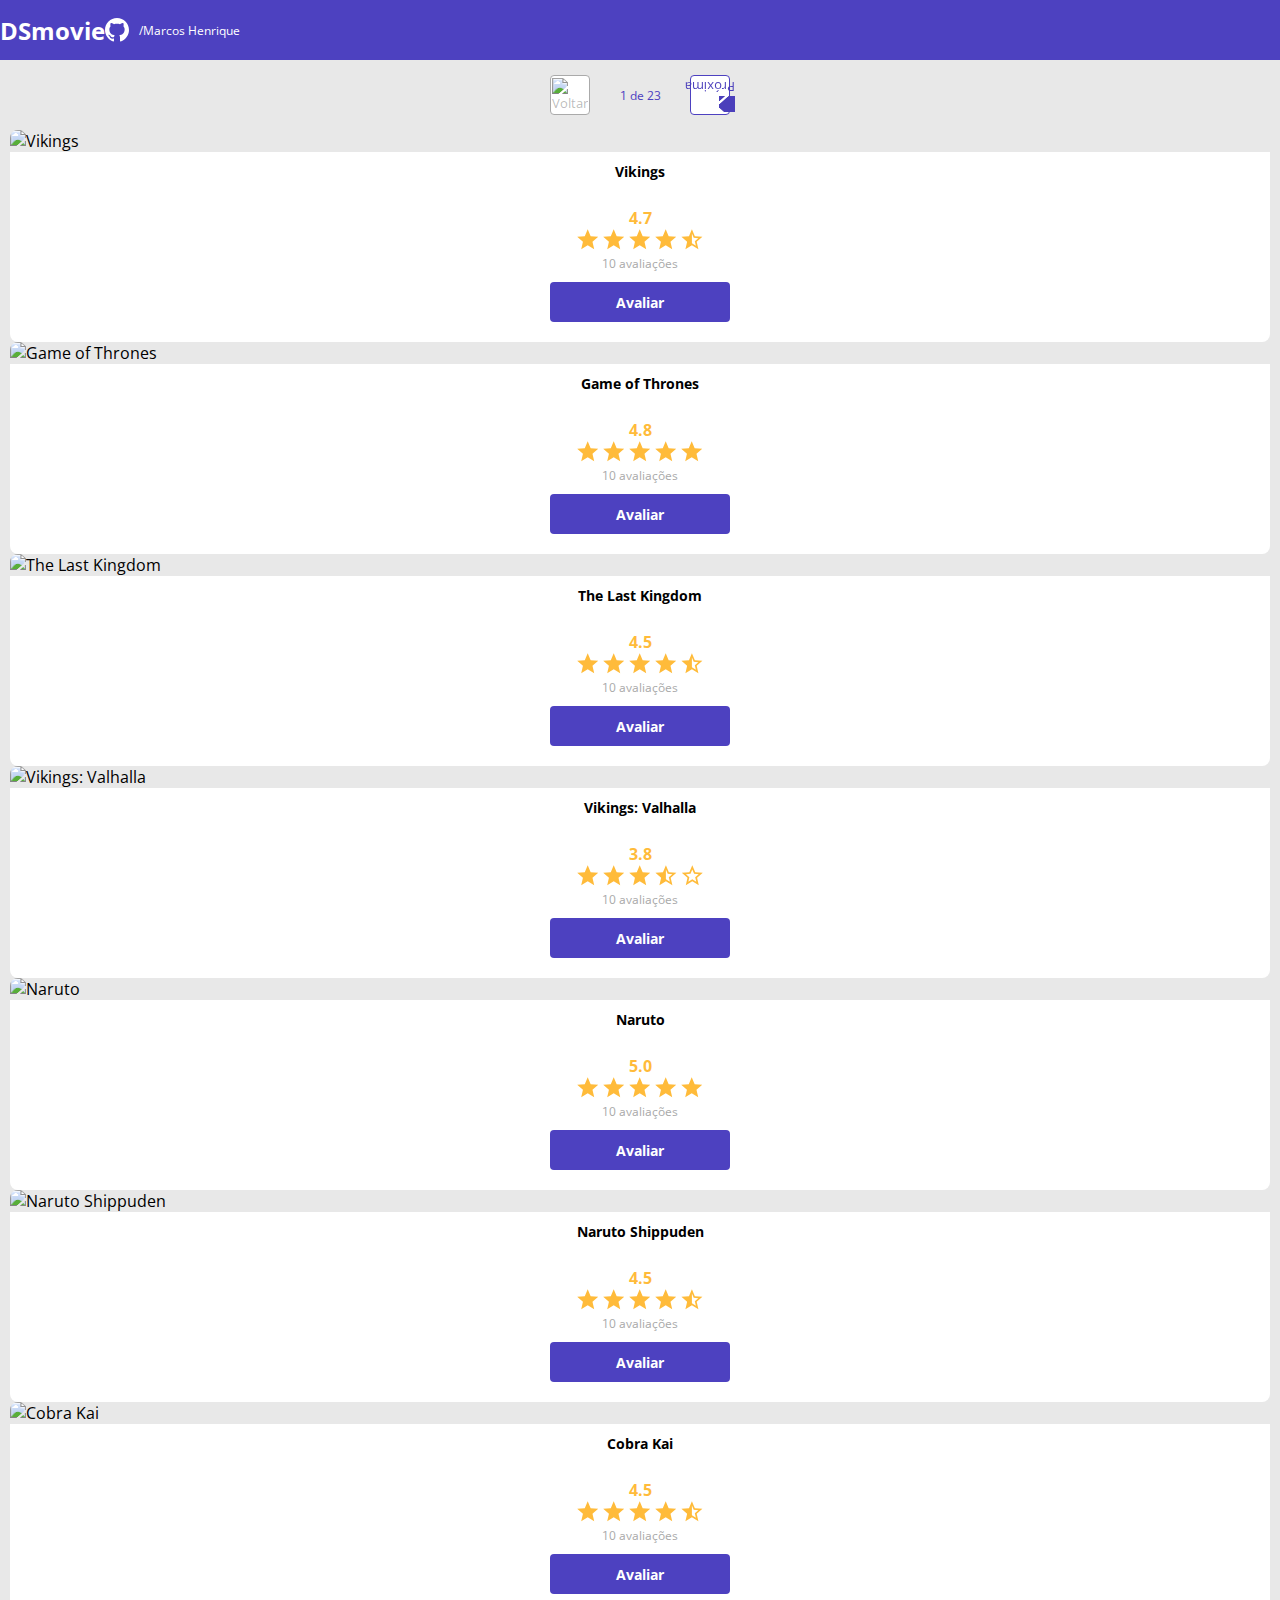
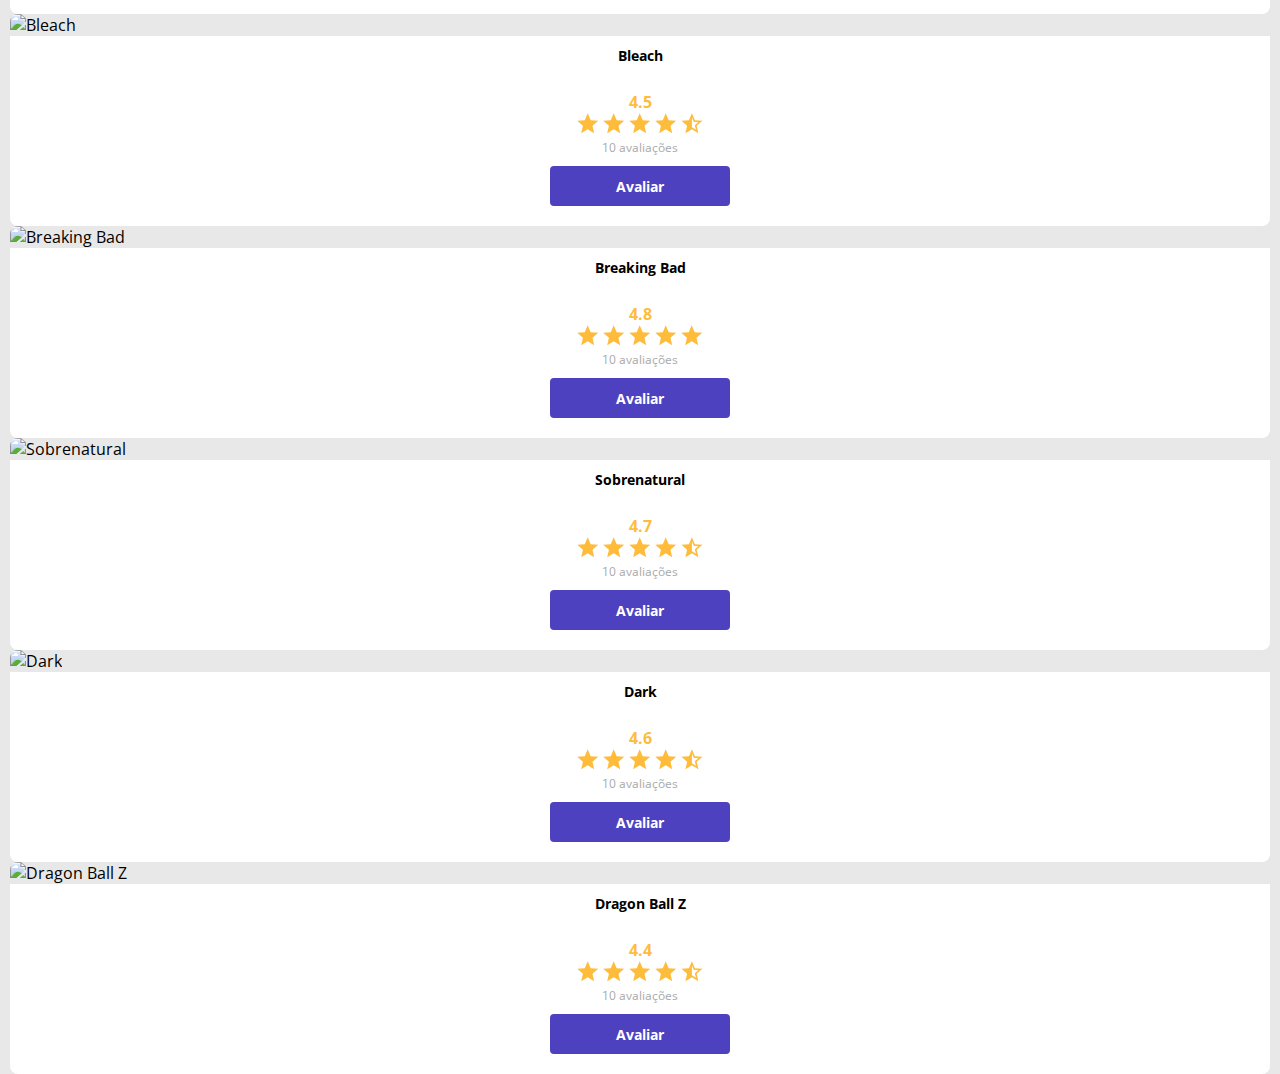
==== commit a5eb39f0: "Update de link" ====
--- a/index.html
+++ b/index.html
@@ -17,7 +17,7 @@
             <h1>DSmovie</h1>
             <div class="dsmovie-contact-container">
                 <img src="img/github.svg" alt="GitHub">
-                <a href="github.com/marcoshgss">/Marcos Henrique</a>
+                <a href="https://github.com/marcoshgss">/Marcos Henrique</a>
             </div>
         </nav>
     </header>
--- a/css/style.css
+++ b/css/style.css
@@ -61,7 +61,7 @@
 }
 
 #dsmovie-card-list {
-    padding: 40px 0;
+    padding: 0px 10px;
 }
 
 .dsmovie-card {
@@ -82,13 +82,13 @@
     align-items: center;
     justify-content: space-between;
     border-radius: 0 0 8px 8px;
-    height: 220px;
+    height: 190px;
 }
 
 .dsmovie-card-description h3 {
     font-size: 14px;
     font-weight: 700;
-    margin-bottom: 25px;
+    margin-bottom: 10px;
     text-align: center;
 }
 
@@ -168,4 +168,51 @@
     flex-direction: column;
     align-items: center;
     justify-content: space-between;
+}
+
+.dsmovie-pagination-container {
+    padding: 15px 0;
+    display: flex;
+    justify-content: center;
+}
+
+.dsmovie-pagination-box {    
+    width: 180px;
+    display: flex;
+    justify-content: space-between;
+    align-items: center;
+}
+
+.dsmovie-pagination-box p {
+    margin: 0;
+    font-size: 12px;
+    color: var(--color-primary);
+    font-weight: 400;
+}
+
+.dsmovie-pagination-box button {
+    width: 40px;
+    height: 40px;
+    border: 1px solid var(--color-primary);
+    border-radius: 4px;
+    background-color: var(--white);
+    display: flex;
+    justify-content: center;
+    align-items: center;
+}
+
+.dsmovie-pagination-box button img {
+    filter: brightness(0) saturate(100%) invert(18%) sepia(98%) saturate(2318%) hue-rotate(240deg) brightness(91%) contrast(86%);
+}
+
+.dsmovie-pagination-box button:disabled {
+    border: 1px solid var(--text-light-greay);
+}
+
+.dsmovie-pagination-box button:disabled img {
+    filter: unset;
+}
+
+.dsmovie-flip-horizontal {
+    transform: rotate(180deg);
 }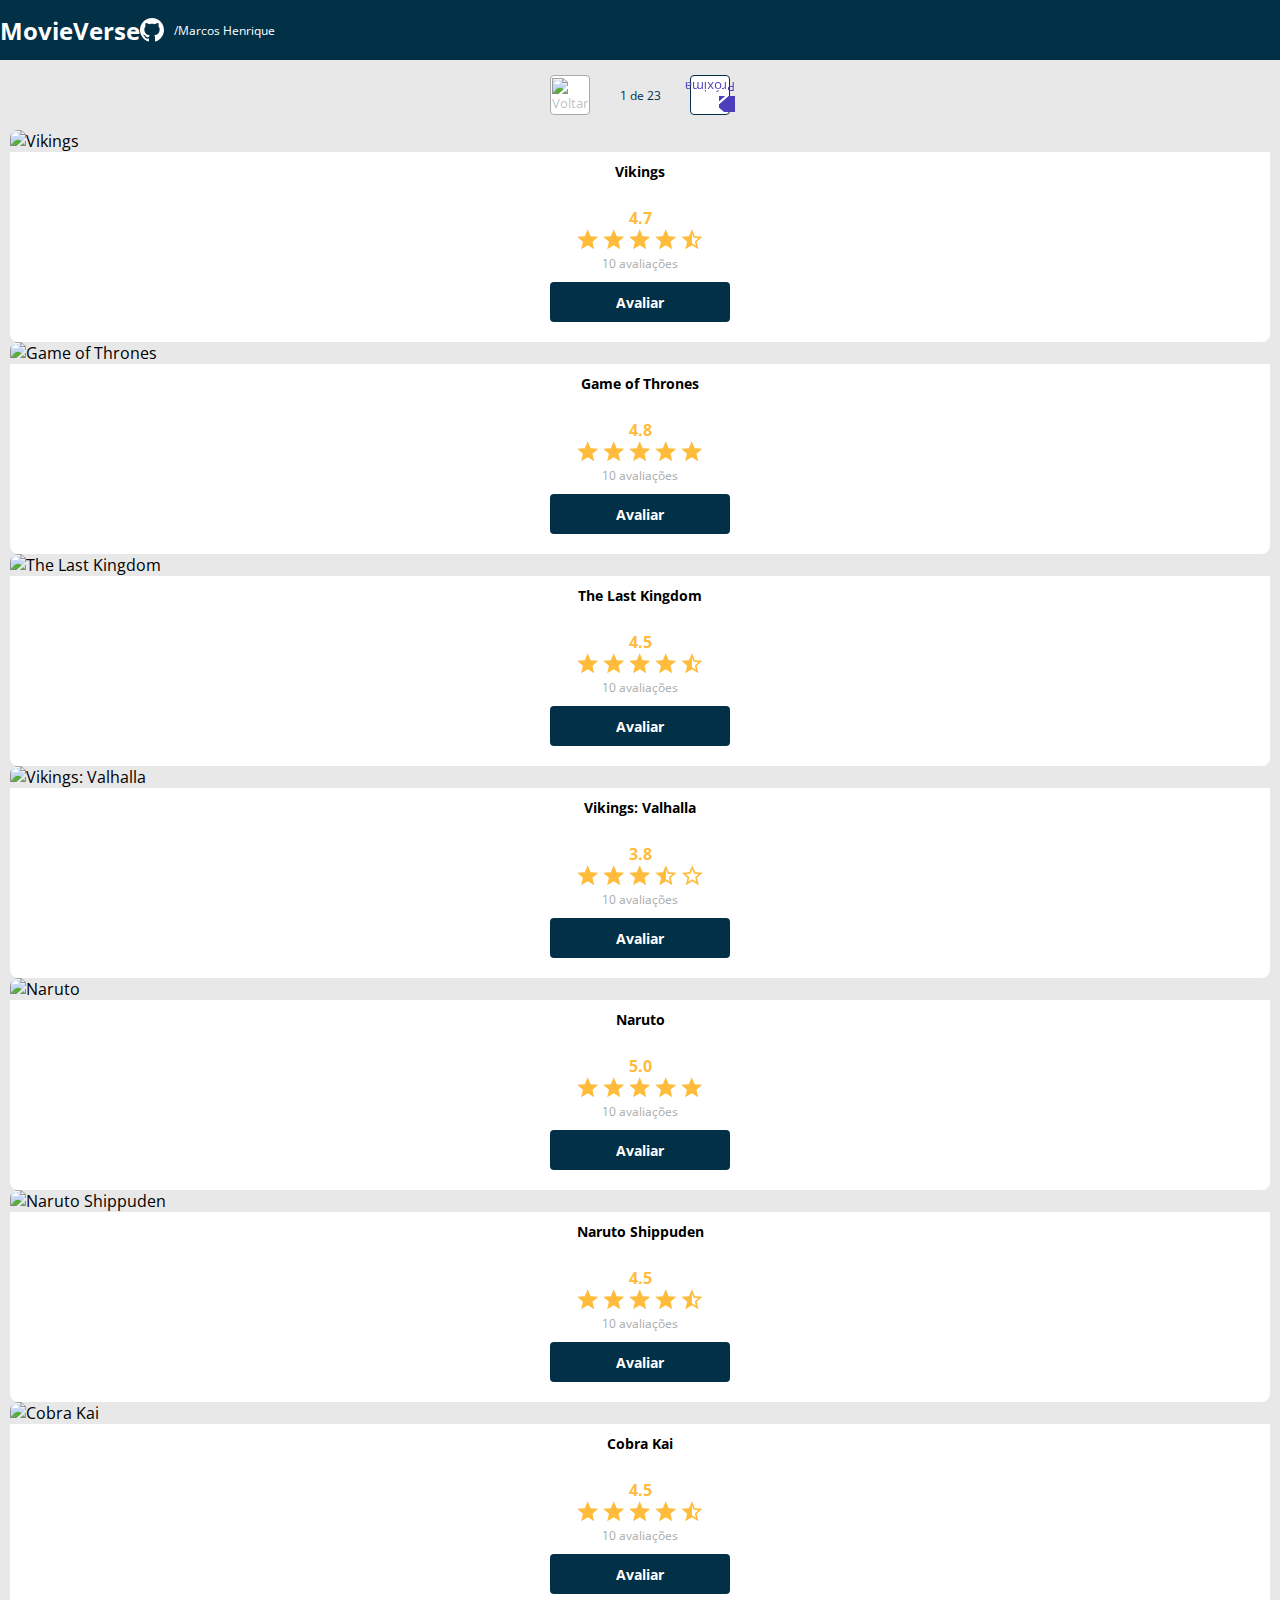
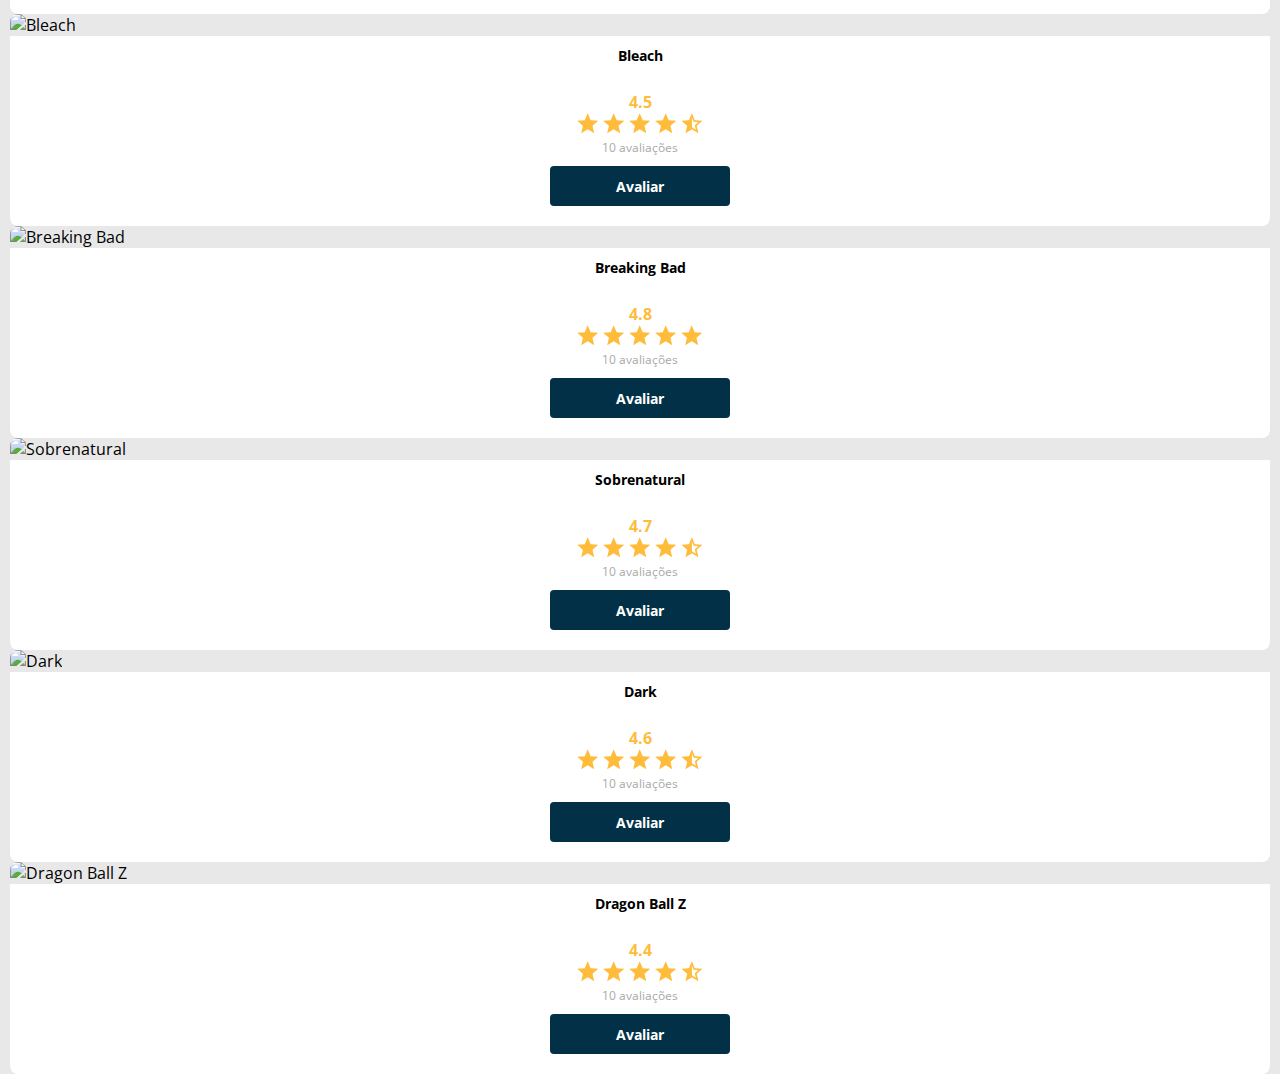
==== commit 8e1530bf: "mudando-cores" ====
--- a/index.html
+++ b/index.html
@@ -5,7 +5,7 @@
     <meta charset="UTF-8">
     <meta http-equiv="X-UA-Compatible" content="IE=edge">
     <meta name="viewport" content="width=device-width, initial-scale=1.0">
-    <title>Projeto DSmovie</title>
+    <title>Projeto MovieVerse</title>
     <link href="https://cdn.jsdelivr.net/npm/bootstrap@5.1.3/dist/css/bootstrap.min.css" rel="stylesheet"
         integrity="sha384-1BmE4kWBq78iYhFldvKuhfTAU6auU8tT94WrHftjDbrCEXSU1oBoqyl2QvZ6jIW3" crossorigin="anonymous">
     <link rel="stylesheet" href="css/style.css">
@@ -14,7 +14,7 @@
 <body>
     <header>
         <nav class="container">
-            <h1>DSmovie</h1>
+            <h1>MovieVerse</h1>
             <div class="dsmovie-contact-container">
                 <img src="img/github.svg" alt="GitHub">
                 <a href="https://github.com/marcoshgss">/Marcos Henrique</a>
@@ -54,7 +54,7 @@
                                     <img src="img/star-half.svg" alt="Star">
                                 </div>
                                 <p>10 avaliações</p>
-                                <a class="dsmovie-btn" href="form.html">Avaliar</a>
+                                <a class="dsmovie-btn" href="/outros-arq/form.html">Avaliar</a>
                             </div>
                         </div>
                     </div>
@@ -75,7 +75,7 @@
                                     <img src="img/vect.svg" alt="Star">
                                 </div>
                                 <p>10 avaliações</p>
-                                <a class="dsmovie-btn" href="form.html">Avaliar</a>
+                                <a class="dsmovie-btn" href="/outros-arq/form.html">Avaliar</a>
                             </div>
                         </div>
                     </div>
@@ -96,7 +96,7 @@
                                     <img src="img/star-half.svg" alt="Star">
                                 </div>
                                 <p>10 avaliações</p>
-                                <a class="dsmovie-btn" href="form.html">Avaliar</a>
+                                <a class="dsmovie-btn" href="/outros-arq/form.html">Avaliar</a>
                             </div>
                         </div>
                     </div>
@@ -117,7 +117,7 @@
                                     <img src="img/star-empty.svg" alt="Star">
                                 </div>
                                 <p>10 avaliações</p>
-                                <a class="dsmovie-btn" href="form.html">Avaliar</a>
+                                <a class="dsmovie-btn" href="/outros-arq/form.html">Avaliar</a>
                             </div>
                         </div>
                     </div>
@@ -138,7 +138,7 @@
                                     <img src="img/vect.svg" alt="Star">
                                 </div>
                                 <p>10 avaliações</p>
-                                <a class="dsmovie-btn" href="form.html">Avaliar</a>
+                                <a class="dsmovie-btn" href="/outros-arq/form.html">Avaliar</a>
                             </div>
                         </div>
                     </div>
@@ -159,7 +159,7 @@
                                     <img src="img/star-half.svg" alt="Star">
                                 </div>
                                 <p>10 avaliações</p>
-                                <a class="dsmovie-btn" href="form.html">Avaliar</a>
+                                <a class="dsmovie-btn" href="/outros-arq/form.html">Avaliar</a>
                             </div>
                         </div>
                     </div>
@@ -180,7 +180,7 @@
                                     <img src="img/star-half.svg" alt="Star">
                                 </div>
                                 <p>10 avaliações</p>
-                                <a class="dsmovie-btn" href="form.html">Avaliar</a>
+                                <a class="dsmovie-btn" href="/outros-arq/form.html">Avaliar</a>
                             </div>
                         </div>
                     </div>
@@ -201,7 +201,7 @@
                                     <img src="img/star-half.svg" alt="Star">
                                 </div>
                                 <p>10 avaliações</p>
-                                <a class="dsmovie-btn" href="form.html">Avaliar</a>
+                                <a class="dsmovie-btn" href="/outros-arq/form.html">Avaliar</a>
                             </div>
                         </div>
                     </div>
@@ -222,7 +222,7 @@
                                     <img src="img/vect.svg" alt="Star">
                                 </div>
                                 <p>10 avaliações</p>
-                                <a class="dsmovie-btn" href="form.html">Avaliar</a>
+                                <a class="dsmovie-btn" href="/outros-arq/form.html">Avaliar</a>
                             </div>
                         </div>
                     </div>
@@ -243,7 +243,7 @@
                                     <img src="img/star-half.svg" alt="Star">
                                 </div>
                                 <p>10 avaliações</p>
-                                <a class="dsmovie-btn" href="form.html">Avaliar</a>
+                                <a class="dsmovie-btn" href="/outros-arq/form.html">Avaliar</a>
                             </div>
                         </div>
                     </div>
@@ -264,7 +264,7 @@
                                     <img src="img/star-half.svg" alt="Star">
                                 </div>
                                 <p>10 avaliações</p>
-                                <a class="dsmovie-btn" href="form.html">Avaliar</a>
+                                <a class="dsmovie-btn" href="/outros-arq/form.html">Avaliar</a>
                             </div>
                         </div>
                     </div>
@@ -285,7 +285,7 @@
                                     <img src="img/star-half.svg" alt="Star">
                                 </div>
                                 <p>10 avaliações</p>
-                                <a class="dsmovie-btn" href="form.html">Avaliar</a>
+                                <a class="dsmovie-btn" href="/outros-arq/form.html">Avaliar</a>
                             </div>
                         </div>
                     </div>
--- a/css/style.css
+++ b/css/style.css
@@ -3,7 +3,7 @@
 :root {
     --bg-gray: #E8E8E8;
     --text-greay: #4A4A4A;
-    --color-primary: #4D41C0;
+    --color-primary: #023047;
     --white: #FFFFFF;
     --text-light-greay: #aaa;
     --star-yallow: #FFBB3A;
